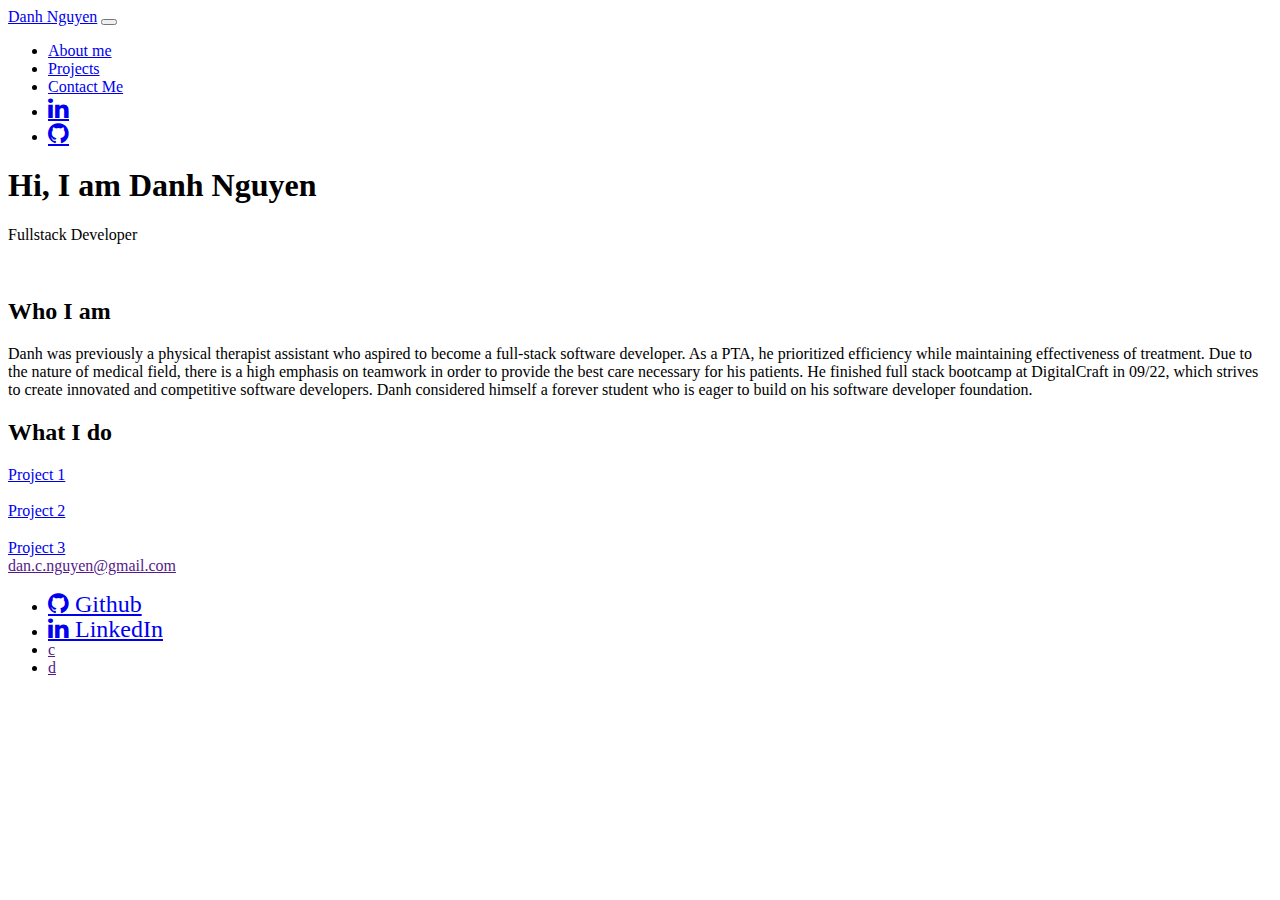
==== DanPortfolio.html @ 153c8664 "portfolio in progress" ====
<!DOCTYPE html>
<html lang="en">
<head>
    <meta charset="UTF-8">
    <meta http-equiv="X-UA-Compatible" content="IE=edge">
    <meta name="viewport" content="width=device-width, initial-scale=1.0">
    <!-- CSS only -->
    <link href="https://cdn.jsdelivr.net/npm/bootstrap@5.2.0-beta1/dist/css/bootstrap.min.css" rel="stylesheet" integrity="sha384-0evHe/X+R7YkIZDRvuzKMRqM+OrBnVFBL6DOitfPri4tjfHxaWutUpFmBp4vmVor" crossorigin="anonymous">
    <script src="https://cdn.jsdelivr.net/npm/bootstrap@5.2.0-beta1/dist/js/bootstrap.bundle.min.js" integrity="sha384-pprn3073KE6tl6bjs2QrFaJGz5/SUsLqktiwsUTF55Jfv3qYSDhgCecCxMW52nD2" crossorigin="anonymous"></script>
    <link rel="stylesheet" href="/Portfolio/style.css">
    <link rel="stylesheet" href="https://cdnjs.cloudflare.com/ajax/libs/font-awesome/4.7.0/css/font-awesome.min.css">
    <title>Portfolio</title>
</head>
<nav class="navbar navbar-expand-lg nav-link">
    <div class="container-fluid">
        <a href="#home" class="navbar-brand">Danh Nguyen</a>
        <button class="navbar-toggler ml-auto custom-toggler" 
                type="button" 
                data-bs-toggle="collapse" 
                data-bs-target="#navbarSupportedContent">
            <span class="navbar-toggler-icon"></span>
        </button>
        <div class="collapse navbar-collapse nav-link" id="navbarSupportedContent">
        <ul class="navbar-nav ms-auto mb-2 mb-lg-0 nav-link">
            <li class="nav-item">
            <a class="nav-link active" aria-current="page" href="#aboutMe">About me</a>
            </li>
            <li class="nav-item">
            <a class="nav-link active" href="#projects">Projects</a>
            </li>
            <li class="nav-item">
            <a class="nav-link active " href="#contactMe">Contact Me</a>
            </li>
            <li>
                <a href="https://www.linkedin.com/in/danh-nguyen-223625219/" target="_blank" class="fa fa-linkedin" style="font-size:24px"></a>
            </li>
            <li>
                <a href="https://github.com/dannyng777" target="_blank" class="fa fa-github" style="font-size:24px"></a>
            </li>
            <!-- <li class="nav-item dropdown">
            <a class="nav-link dropdown-toggle" href="#" id="navbarDropdown" role="button" data-bs-toggle="dropdown" aria-expanded="false">
                Dropdown
            </a>
            <ul class="dropdown-menu" aria-labelledby="navbarDropdown">
                <li><a class="dropdown-item" href="#">Action</a></li>
                <li><a class="dropdown-item" href="#">Another action</a></li>
                <li><hr class="dropdown-divider"></li>
                <li><a class="dropdown-item" href="#">Something else here</a></li>
            </ul>
        </li> -->
        </ul>
        </div>
    </div>
    </nav>
<!-- <img id="background" background="/Portfolio/ales-nesetril-Im7lZjxeLhg-unsplash Medium.jpg"> -->
    <!--Actual page-->
        <!--Intro page-->
    <section class="intro" id="">
        <h1 class="section__title section__title--intro">
            Hi, I am <strong>Danh Nguyen</strong>
        </h1>
        <p class="section__subtitle section__subtitle--intro">Fullstack Developer</p>
        <img src="/Portfolio/272041092_5087065377971178_8480943426501997347_n.jpg" alt="" class="intro__img">
    </section>
        <!--About Me-->
    <section class="about-me" id="aboutMe">
        <h2 class="section__title section__title--about">Who I am</h2>
        <p class="section__subtitle section__title--about"></p>
        <div class="about-me__body">
            <p>
                Danh was previously a physical therapist assistant who aspired to become a full-stack software developer. As a PTA, he prioritized efficiency while maintaining effectiveness of treatment. Due to the nature of medical field, there is a high emphasis on teamwork in order to provide the best care necessary for his patients. He finished full stack bootcamp at DigitalCraft in 09/22, which strives to create innovated and competitive software developers. Danh considered himself a forever student who is eager to build on his software developer foundation. 
            </p>
            <p></p>
        </div>             
    </section>
        <!--Services/projects-->
    <section class="myProjects" id="projects">
        <h2 class="section__title section__title--projects">What I do</h2>
        <div class="projects">
            <div class="project">
                <h3></h3>
                <p></p>
                <a href="#work" class="btn">Project 1</a>
            </div> <!-- /project -->
            <div class="project">
                <h3></h3>
                <p></p>
                <a href="#work" class="btn">Project 2</a>
            </div> <!-- /project -->
            <div class="project">
                <h3></h3>
                <p></p>
                <a href="#work" class="btn">Project 3</a>
            </div> <!-- /project -->
        </div> <!--projects-->
    </section> 
        <!--Contact Me-->
    <footer id="contactMe">
        <a href="" class="footer-link">dan.c.nguyen@gmail.com</a>
        <ul class="social-list">
            <li class="social-list__item"><a class="social-list__link fa fa-github" target="_blank" class="fa fa-github" style="font-size:24px"
                href="https://github.com/dannyng777"> Github</a></li>
            <li class="social-list__item"><a class="social-list__link fa fa-linkedin" target="_blank" style="font-size:24px"
                href="https://www.linkedin.com/in/danh-nguyen-223625219/"> LinkedIn</a></li>
            <li class="social-list__item"><a class="social-list__link"
                href=""https://codepen.io">c</a></li>   
            <li class="social-list__item"><a class="social-list__link"
                href=""https://codepen.io">d</a></li>     
        </ul>
    </footer>
</body>
</html>
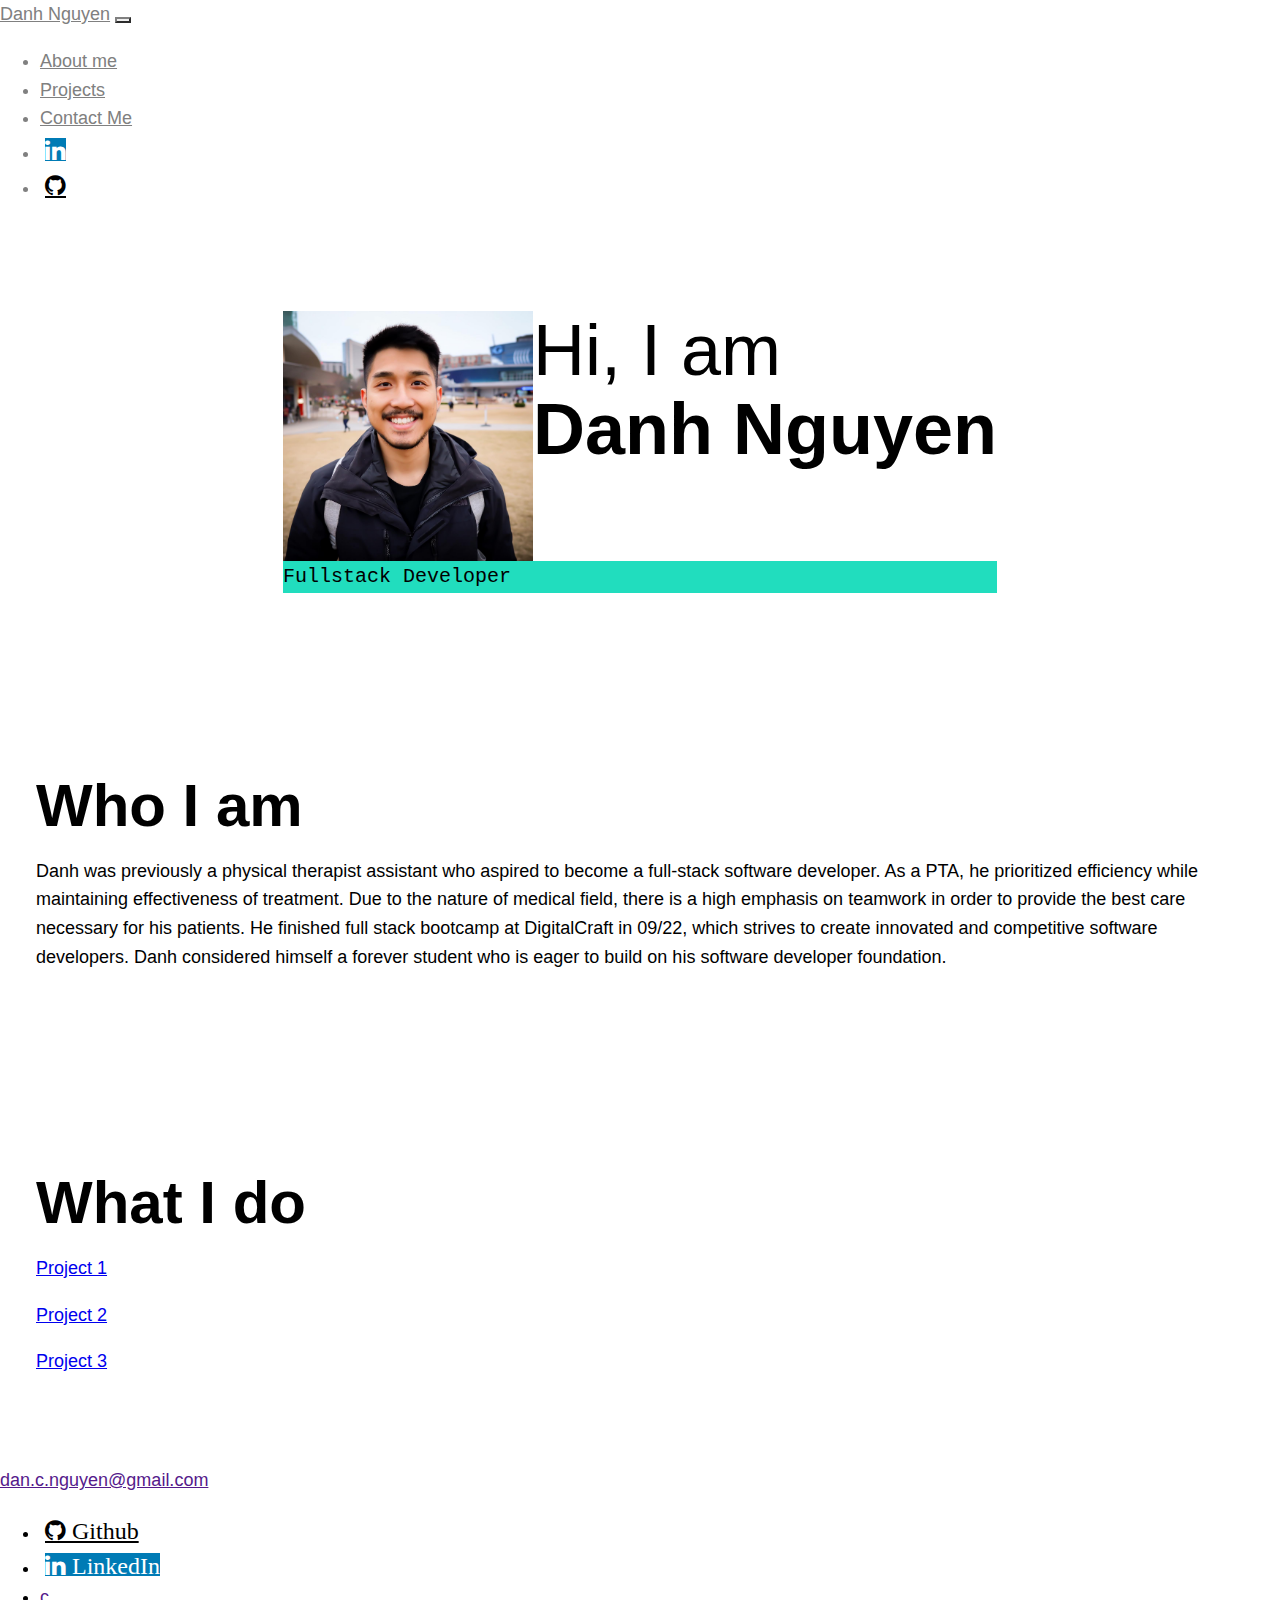
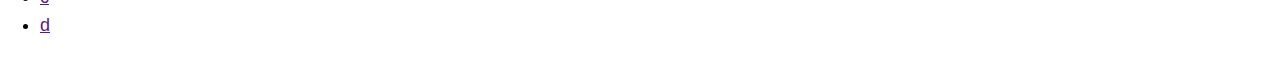
==== commit 492ca6e7: "work in progress" ====
--- a/DanPortfolio.html
+++ b/DanPortfolio.html
@@ -7,7 +7,7 @@
     <!-- CSS only -->
     <link href="https://cdn.jsdelivr.net/npm/bootstrap@5.2.0-beta1/dist/css/bootstrap.min.css" rel="stylesheet" integrity="sha384-0evHe/X+R7YkIZDRvuzKMRqM+OrBnVFBL6DOitfPri4tjfHxaWutUpFmBp4vmVor" crossorigin="anonymous">
     <script src="https://cdn.jsdelivr.net/npm/bootstrap@5.2.0-beta1/dist/js/bootstrap.bundle.min.js" integrity="sha384-pprn3073KE6tl6bjs2QrFaJGz5/SUsLqktiwsUTF55Jfv3qYSDhgCecCxMW52nD2" crossorigin="anonymous"></script>
-    <link rel="stylesheet" href="/Portfolio/style.css">
+    <link rel="stylesheet" href="/style.css">
     <link rel="stylesheet" href="https://cdnjs.cloudflare.com/ajax/libs/font-awesome/4.7.0/css/font-awesome.min.css">
     <title>Portfolio</title>
 </head>
@@ -60,7 +60,7 @@
             Hi, I am <strong>Danh Nguyen</strong>
         </h1>
         <p class="section__subtitle section__subtitle--intro">Fullstack Developer</p>
-        <img src="/Portfolio/272041092_5087065377971178_8480943426501997347_n.jpg" alt="" class="intro__img">
+        <img src="/272041092_5087065377971178_8480943426501997347_n.jpg" alt="" class="intro__img">
     </section>
         <!--About Me-->
     <section class="about-me" id="aboutMe">
--- a/style.css
+++ b/style.css
@@ -0,0 +1,146 @@
+
+/* Custom properties*/
+*,
+*::before
+*::after{
+    box-sizing: border-box; /*Changing how padding is calculated, make it within a width */
+}
+
+:root{
+    --ff-primary: 'Source Sans Pro', sans-serif;
+    --ff-secondary: 'Source Code Pro', monospace;
+
+    --fw-reg:300;
+    --fw-bold:900;
+
+    --clr-bg: #fff;
+    --clr-text: #303030;
+    --clr-accent: #21ddbe;
+
+    --fs-h1: 3rem;
+    --fs-h2: 2.25rem;
+    --fs-h3: 1.25rem;
+    --fs-body: 1rem;
+}
+
+@media(min-width:800px){
+    :root{
+        --fs-h1: 4.5rem;
+        --fs-h2: 3.75rem;
+        --js-h3: 1.5rem;
+        --fs-body: 1.125rem;
+    }
+}
+
+@media(min-width:600px){
+    .intro{
+        display: grid;
+        width: min-content;
+        margin: auto; /* margin: 0 auto => top=bottom=0 AND left=right=auto */
+        grid-template-areas: 
+        "img title"
+        "img subtitle";
+        grid-template-columns: min-content max-content;
+    }
+    .intro__img{
+        grid-area: img;
+        min-width: 250px;
+    }
+    .section__subtitle--intro{
+        align-self: start;
+        grid-column:  -1/1 ;
+    }
+}
+
+body{
+    background:var(--clr-light);
+    color: var(--clr-dark);
+    margin:0;
+    font-family: var(--ff-primary);
+    font-size: var(--fs-body);
+    line-height: 1.6;
+}
+
+section{
+    padding: 5em 2em; /* padding for whole section*/
+}
+
+img{
+    display:block;
+    max-width: 100%;
+}
+
+strong { font-weight: var(--fw-bold);}
+
+/* typography */
+h1,
+h2,
+h3{
+    line-height: 1.1;
+    margin: 0;
+}
+
+h1 {font-size: var(--fs-h1)}
+h2 {font-size: var(--fs-h2)}
+h3 {font-size: var(--fs-h3)}
+
+.section__title{
+    margin-bottom: .25em;
+}
+
+.section__title--intro{
+    font-weight: var(--fw-reg);
+}
+
+.section__title--intro strong {
+    display:block
+}
+
+.section__subtitle{
+    margin:0;
+    font-size: var(--fs-h3);
+}
+
+.section__subtitle--intro,
+.section__subtitle--about{
+    background: var(--clr-accent);
+    font-family: var(--ff-secondary);
+}
+
+.menuButtons{
+    display: flex;
+    align-content: space-around;
+    margin-left: 75%;
+}
+
+
+
+/* Nav Bar */
+.nav-link {
+    color: gray !important;
+}
+
+.navbar-brand{
+    color:grey !important;
+}
+
+
+.custom-toggler.navbar-toggler {
+    border-color: grey;
+}
+.custom-toggler .navbar-toggler-icon {
+    background-image: url(
+"data:image/svg+xml;charset=utf8,%3Csvg viewBox='0 0 32 32' xmlns='http://www.w3.org/2000/svg'%3E%3Cpath stroke='rgba(128, 128, 128, 100)' stroke-width='2' stroke-linecap='round' stroke-miterlimit='10' d='M4 8h24M4 16h24M4 24h24'/%3E%3C/svg%3E");
+}
+
+.fa-linkedin {
+    background: #007bb5;
+    color: white;
+    margin: 5px;
+}
+
+.fa-github{
+    background:fixed;
+    color:black;
+    margin: 5px;
+}